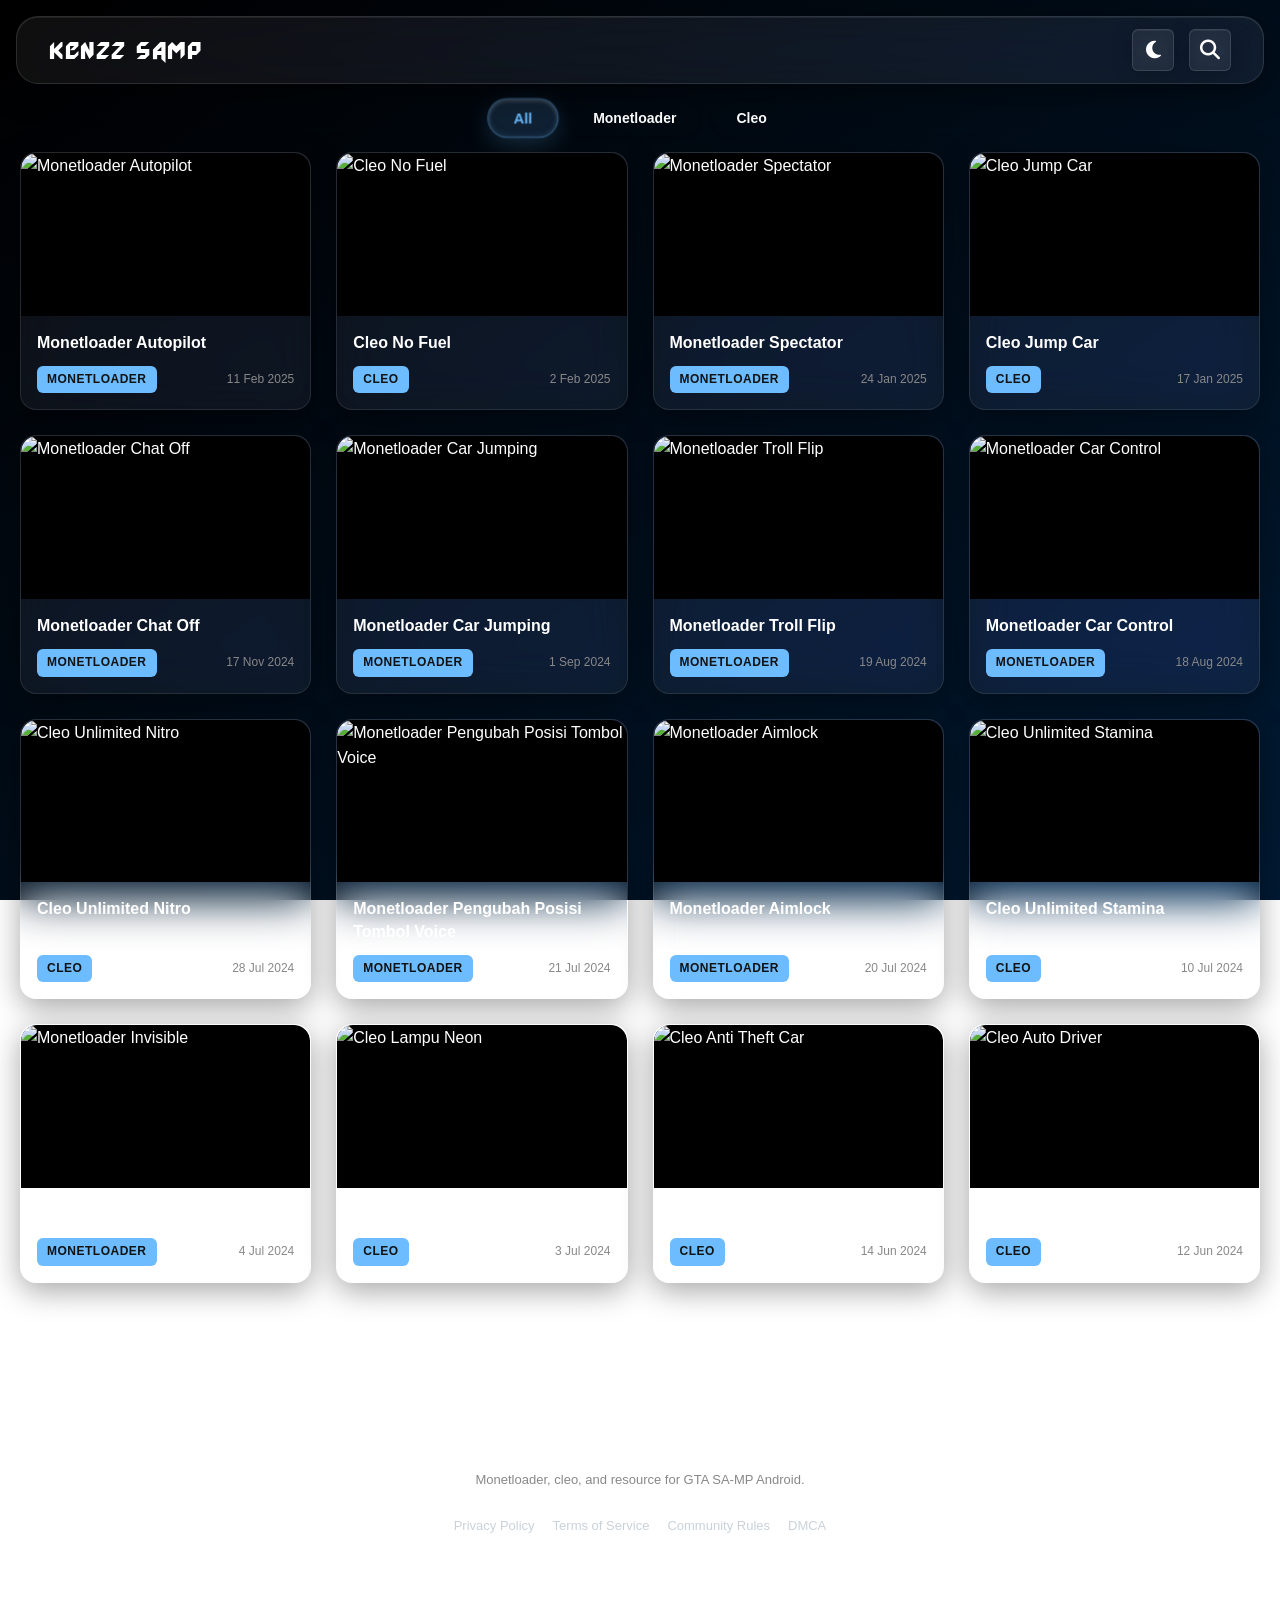
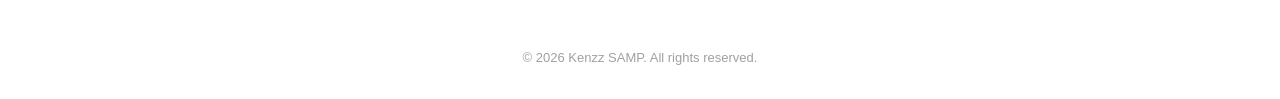
==== index.html @ 709d9c10 "Initial commit" ====
<!DOCTYPE html>
<html lang="id" data-theme="dark">
<head>
    <meta charset="UTF-8">
    <meta name="viewport" content="width=device-width, initial-scale=1.0">
    <title>Kenzz samp</title>

    <link rel="stylesheet"
    href="https://cdnjs.cloudflare.com/ajax/libs/font-awesome/6.7.2/css/all.min.css">

    <link rel="stylesheet"
    href="https://cdnjs.cloudflare.com/ajax/libs/animate.css/4.1.1/animate.min.css"/>
    
    <link rel="stylesheet" href="style.css">
</head>
<body>
    <header class="navbar">
    <div class="nav-content animate__animated animate__fadeInDown" id="nav-content">
        <a href="/" style="text-decoration: none; color: inherit;">
            <h1 class="logo">Kenzz SAMP</h1>
        </a>
 
        <div class="nav-actions">
            <button id="theme-toggle" class="icon-btn" title="Change Theme">
                <i class="fa-solid fa-moon"></i>
            </button>

            <button id="search-btn" class="icon-btn" title="Search">
                <i class="fa-solid fa-magnifying-glass"></i>
            </button>
        </div>
    </div>

    <div class="search-container hidden" id="search-container">
        <div class="search-input-wrapper">
            <i class="fa-solid fa-magnifying-glass search-icon"></i>
            <input
                type="text"
                id="search-input"
                placeholder="Search..."
            >
        </div>

        <button id="close-search" class="icon-btn">
            <i class="fa-solid fa-xmark"></i>
        </button>
    </div>
    </header>

    <nav class="category-bar">
        <button class="cat-btn active" data-filter="all">All</button>
        <button class="cat-btn" data-filter="monetloader">Monetloader</button>
        <button class="cat-btn" data-filter="cleo">Cleo</button>
    </nav>

    <main class="content">
        <div id="script-container" class="script-grid">
            <!-- Data Script Card akan di-render otomatis oleh JavaScript di sini -->
        </div>
    </main>

    <footer class="footer">
        <div class="footer-content">
            <div class="footer-brand">
                <a href="/" style="text-decoration: none; color: inherit;">
                <h3 class="footer-logo">Kenzz SAMP</h3>
                </a>
                <p>Monetloader, cleo, and resource for GTA SA-MP Android.</p>
            </div>
            <div class="footer-links">
                <a href="#">Privacy Policy</a>
                <a href="#">Terms of Service</a>
                <a href="#">Community Rules</a>
                <a href="#">DMCA</a>
            </div>
            <div class="footer-socials">
                <a href="https://youtube.com/@KenzzYeTe" class="yt" target="_blank" title="YouTube"><i class="fa-brands fa-youtube"></i></a>
                <a href="#" class="ig" target="_blank" title="Instagram"><i class="fa-brands fa-instagram"></i></a>
                <a href="https://www.tiktok.com/@kenzzyete" class="tt" target="_blank" title="TikTok"><i class="fa-brands fa-tiktok"></i></a>
                <a href="https://discord.com/invite/SKCgURKkAt" class="dc" target="_blank" title="Discord"><i class="fa-brands fa-discord"></i></a>
            </div>
            <div class="footer-bottom">
                <p>© 2026 Kenzz SAMP. All rights reserved.</p>
            </div>
        </div>
    </footer>
    
    <script src="app.js"></script>
</body>
</html>
---- style.css ----
/* Variabel Warna Tema (Default: Dark Mode) */
:root {
    --bg-color: linear-gradient(to bottom right, #000, #001a33);
    --text-color: #ffffff;
    --nav-bg: #1e1e1e;
    --card-bg: #252525;
    --primary-color: #6cbcff;
    --cat-bg: #2d2d2d;
    --cat-active-bg: #6cbcff;
    --cat-active-text: #121212;
    --shadow-color: rgba(0, 0, 0, 0.5);
}

/* Variabel Warna Light Mode */
[data-theme="light"] {
    --bg-color: linear-gradient(to bottom right, #ffffff, #e6f2ff);
    --text-color: #212529;
    --nav-bg: #ffffff;
    --card-bg: #ffffff;
    --primary-color: #6cbcff;
    --cat-bg: #e9ecef;
    --cat-active-bg: #6cbcff;
    --cat-active-text: #ffffff;
    --shadow-color: rgba(0, 0, 0, 0.1);
}

@font-face {
    font-family: 'Agero'; 
    src: url('font/agero.ttf') format('truetype'); 
    font-weight: normal;
    font-style: normal;
    font-display: swap; 
}

* {
    margin: 0;
    padding: 0;
    box-sizing: border-box;
    font-family: 'Inter', sans-serif;
}

body {
    background: var(--bg-color);
    background-attachment: fixed;
    background-size: cover;
    color: var(--text-color);
    line-height: 1.6;
    min-height: 100vh;
    transition: background-color 0.3s ease, color 0.3s ease;
    overflow-x: hidden;
    -webkit-font-smoothing: antialiased;
    scroll-behavior: smooth;
}

/* Header & Navbar */
.navbar {
    position: fixed !important;
    top: 16px !important;
    left: 50%;
    transform: translateX(-50%);
    width: calc(100% - 32px);
    max-width: 1380px;
    height: 68px;
    background: rgba(255,255,255,0.06) !important;
    border: 1px solid rgba(255,255,255,0.12) !important;
    backdrop-filter: blur(24px) saturate(180%);
    -webkit-backdrop-filter: blur(24px) saturate(180%);
    border-radius: 22px;
    box-shadow:
        0 8px 32px rgba(0,0,0,0.45),
        inset 0 1px 0 rgba(255,255,255,0.08);
    z-index: 1000;
    transition: background-color 0.3s ease;
}

@supports not (backdrop-filter: blur(16px)) {
    .navbar { background: rgba(0,0,0,0.95); }
}

[data-theme="light"] .navbar {
    box-shadow:
        0 8px 32px rgba(255,255,255,0.45),
        inset 0 1px 0 rgba(0,0,0,0.08);
    border: 1px solid rgba(0,0,0,0.12) !important;
}

.nav-content {
    max-width: 1400px; 
    margin: 0 auto; 
    height: 100%; 
    padding: 0 32px;
    display: flex; 
    align-items: center;
    justify-content: space-between;
}

.logo {
    font-family: 'Agero', sans-serif; 
    font-size: 24px; 
    font-weight: normal; 
    letter-spacing: 0.5px; 
    margin-left: -1px;
    transform: translateY(1px);
    cursor: pointer;
    display: inline-block;
}

.nav-actions {
    display: flex;
    align-items: center;
    gap: 15px;
}

.icon-btn i {
    font-size: 20px;
    pointer-events: none;
}

.icon-btn {
    background: rgba(255,255,255,0.06) !important;
    border: 1px solid rgba(255,255,255,0.12) !important;
    backdrop-filter: blur(18px);
    -webkit-backdrop-filter: blur(18px);
    width: 42px;
    height: 42px;
    font-size: 20px;
    color: var(--text-color);
    padding: 6px;
    border-radius: 6px;
    display: flex;
    align-items: center;
    justify-content: center;
    transition: transform 0.2s ease, background-color 0.2s ease;
    box-shadow:
        inset 0 1px 0 rgba(255,255,255,0.06),
        0 4px 20px rgba(0,0,0,0.25);
}

[data-theme="light"] .icon-btn {
    background: rgba(0,0,0,0.06) !important;
    box-shadow:
        inset 0 1px 0 rgba(0,0,0,0.06),
        0 4px 20px rgba(255,255,255,0.25);
    border: 1px solid rgba(64,64,64,0.5) !important;
}

.icon-btn:hover {
    transform: scale(1.1);
    background-color: rgba(255, 255, 255, 0.1);
    box-shadow:
        0 14px 40px rgba(0,0,0,.45),
        0 0 25px rgba(90,176,255,.18);
}

[data-theme="light"] .icon-btn:hover {
    background-color: rgba(0, 0, 0, 0.05);
    box-shadow:
        0 14px 40px rgba(255,255,255,.45),
        0 0 25px rgba(90,176,255,.18);
}

/* Search Container Layout */
.search-container {
    position: absolute;
    top: 0;
    left: 0;
    width: 100%;
    height: 100%; 
    background: transparent;
    display: flex;
    align-items: center;
    padding: 0 32px; 
    gap: 10px;
    z-index: 10;
    animation: fadeIn 0.25s ease-in-out;
}

.search-container.hidden {
    display: none;
}

.search-input-wrapper {
    position: relative;
    flex: 1; 
    width: 100%;
}

#search-input {
    width: 100%; 
    background: rgba(255,255,255,0.06) !important;
    border: 1px solid rgba(255,255,255,0.10) !important;
    backdrop-filter: blur(18px);
    -webkit-backdrop-filter: blur(18px);
    border-radius: 25px;
    color: var(--text-color);
    padding: 10px 20px 10px 42px; 
    font-size: 16px;
    outline: none;
}

[data-theme="light"] #search-input {
    background: rgba(0,0,0,0.06) !important;
    border: 1px solid rgba(0,0,0,0.10) !important;
}

#search-input:focus {
    border-color: var(--primary-color) !important;
    box-shadow:
        0 0 0 4px rgba(90,176,255,.08),
        0 0 18px rgba(90,176,255,.25);
}

.search-icon { 
    position: absolute;
    left: 14px; 
    top: 50%; 
    transform: translateY(-50%); 
    color: #a0a0a0;
    pointer-events: none;
}

@keyframes fadeIn {
    from { opacity: 0; transform: translateY(-5px); }
    to { opacity: 1; transform: translateY(0); }
}

/* Kategori Bar (Horizontal Menu) */
.category-bar {
    display: flex;
    gap: 12px;
    padding: 15px 20px;
    overflow-x: auto;
    white-space: nowrap;
    background-color: var(--bg-color);
    align-items: center;
    justify-content: center;
    margin-top: 84px;
    scrollbar-width: none;
}

.category-bar::-webkit-scrollbar {
    display: none;
}

.cat-btn {
    padding: 10px 24px;
    border-radius: 25px;
    border: none;
    background-color: transparent;
    color: var(--text-color);
    font-weight: 600;
    font-size: 14px;
    transition: all 0.3s cubic-bezier(0.25, 0.8, 0.25, 1);
    box-shadow: 0 2px 4px rgba(0,0,0,0.05);
}

[data-theme="light"] .cat-btn {
    box-shadow: 0 2px 4px rgba(255,255,255,0.05);
}

.cat-btn.active {
    background: rgba(108, 188, 255, 0.15) !important;
    backdrop-filter: blur(12px) saturate(150%);
    -webkit-backdrop-filter: blur(12px) saturate(150%);
    border: 1px solid rgba(108, 188, 255, 0.4) !important;
    color: #6cbcff; 
    transform: scale(1.05);
    box-shadow: 
        0 8px 25px rgba(108, 188, 255, 0.2), 
        inset 0 2px 4px rgba(255, 255, 255, 0.2), 
        inset 0 -2px 6px rgba(108, 188, 255, 0.1); 
}

[data-theme="light"] .cat-btn.active {
    background: rgba(108, 188, 255, 0.25) !important;
    border: 1px solid rgba(108, 188, 255, 0.6) !important;
    color: #0056b3;
    box-shadow: 
        0 6px 20px rgba(108, 188, 255, 0.3),
        inset 0 2px 6px rgba(255, 255, 255, 0.6);
}

.cat-btn:hover:not(.active) {
    background-color: rgba(255, 255, 255, 0.15);
}

[data-theme="light"] .cat-btn:hover:not(.active) {
    background-color: rgba(0, 0, 0, 0.1);
}

/* Script Grid System */
.content {
    padding: 0 20px 20px 20px;
    max-width: 1400px;
    margin: 0 auto;
}

.script-grid {
    display: grid;
    grid-template-columns: repeat(auto-fill, minmax(280px, 1fr));
    gap: 25px;
}

/* Script Card Structure */
.script-card {
    background: rgba(255,255,255,0.05) !important;
    border: 1px solid rgba(255,255,255,0.10) !important;
    border-radius: 16px;
    backdrop-filter: blur(22px) saturate(180%);
    -webkit-backdrop-filter: blur(22px) saturate(180%);
    overflow: hidden;
    box-shadow:
        0 8px 30px rgba(0,0,0,0.35),
        inset 0 1px 0 rgba(255,255,255,0.06);
    transition: transform 0.3s cubic-bezier(0.25, 0.8, 0.25, 1), box-shadow 0.3s cubic-bezier(0.25, 0.8, 0.25, 1);
    display: flex;
    flex-direction: column;
}

[data-theme="light"] .script-card {
    box-shadow:
        0 8px 30px rgba(255,255,255,0.35),
        inset 0 1px 0 rgba(0,0,0,0.06);
    border: 1px solid rgba(0,0,0,0.10) !important;
}

.script-card:hover {
    transform: translateY(-6px) scale(1.01);
    box-shadow:
        0 14px 40px rgba(0,0,0,.45),
        0 0 25px rgba(90,176,255,.18);
}

[data-theme="light"] .script-card:hover {
    box-shadow:
        0 14px 40px rgba(255,255,255,.45),
        0 0 25px rgba(90,176,255,.18);
}
    
.card-cover {
    width: 100%;
    aspect-ratio: 16/9;
    overflow: hidden;
    border-radius: 16px 16px 0 0; 
    background-color: #000000;
}

.card-cover img {
    width: 100%;
    height: 100%;
    object-fit: cover;
    transition: transform 0.4s cubic-bezier(0.25, 0.8, 0.25, 1);
}

.script-card:hover .card-cover img {
    transform: scale(1.05);
}

.card-details {
    padding: 16px;
    display: flex;
    flex-direction: column;
    flex-grow: 1;
    justify-content: space-between;
}

.card-title {
    font-size: 16px;
    font-weight: 600;
    line-height: 1.4;
    margin-bottom: 12px;
    display: -webkit-box;
    -webkit-line-clamp: 2;
    -webkit-box-orient: vertical;
    overflow: hidden;
}

.card-meta {
    display: flex;
    justify-content: space-between;
    align-items: center;
    margin-top: auto;
}

.card-label {
    font-size: 12px;
    font-weight: 700;
    text-transform: uppercase;
    background-color: var(--primary-color);
    color: #121212;
    padding: 4px 10px;
    border-radius: 6px;
    letter-spacing: 0.5px;
}

[data-theme="light"] .card-label {
    color: #ffffff;
}

.card-date {
    font-size: 12px;
    color: #888888;
}

.footer {
    padding: 50px 20px 30px;
    background: rgba(255,255,255,0.03);
    border-top: 1px solid rgba(255,255,255,0.08);
    margin-top: 80px;
    backdrop-filter: blur(18px);
    -webkit-backdrop-filter: blur(18px);
}

[data-theme="light"] .footer {
    background: rgba(0,0,0,0.03);
    border-top: 1px solid rgba(0,0,0,0.08);
}

.footer-logo {
    font-family: 'Agero', sans-serif; 
    font-size: 24px; 
    font-weight: normal;
    transform: translateY(1px);
    cursor: pointer;
    display: inline-block;
}

.footer-content {
    max-width: 1400px;
    margin: 0 auto;
    align-items: center;
    text-align: center;
}

.footer-brand h3 {
    font-size: 18px;
    margin-bottom: 8px;
}

.footer-brand p {
    color: #888888;
    font-size: 13px;
    margin-bottom: 25px;
}

.footer-links {
    display: flex;
    flex-wrap: wrap;
    gap: 18px;
    margin-bottom: 20px;
    justify-content: center;
}

.footer-links a {
    color: #c9d1d9;
    text-decoration: none;
    font-size: 13px;
    transition: .2s;
}

[data-theme="light"] .footer-links a {
    color: #525c69;
}

.footer-links a:hover {
    color: var(--primary-color);
}

.footer-socials {
    display: flex;
    gap: 15px;
    margin-top: 10px;
    justify-content: center;
}

/* Mengubah pengaturan untuk icon Font Awesome */
.footer-socials a {
    color: inherit; /* Supaya warnanya ikut gelap/terang */
    font-size: 20px; /* Ukuran icon Font Awesome */
    width: 40px;
    height: 40px;
    border-radius: 12px;
    display: flex;
    align-items: center;
    justify-content: center;
    background: rgba(255,255,255,0.05);
    border: 1px solid rgba(255,255,255,0.08);
    transition: all .25s ease;
    text-decoration: none;
}

[data-theme="light"] .footer-socials a {
    color: #000000;
    background: rgba(0,0,0,0.05);
    border: 1px solid rgba(0,0,0,0.08);
}

.footer-socials a:hover {
    transform: translateY(-2px);
    border-color: var(--primary-color);
    box-shadow: 0 0 18px rgba(90,176,255,.25);
}

.footer-socials .yt:hover {
    border-color: #ff3b3b;
    box-shadow: 0 0 18px rgba(255,59,59,.55);
}

/* Instagram dan TikTok disamakan 2 warna diagonal biar ketebalannya setara dengan YT & DC */
.footer-socials .ig:hover {
    border-color: #e1306c;
    box-shadow: 
  -2px -2px 14px rgba(131, 58, 180, 0.65), /* Ungu diperkuat (Atas Kiri) */
  2px -1px 16px rgba(225, 48, 108, 0.6),   /* Pink sedang (Atas Kanan) */
  2px 2px 16px rgba(245, 96, 64, 0.55),    /* Jingga sedang (Bawah Kanan) */
  -2px 2px 16px rgba(251, 173, 80, 0.55);  /* Kuning sedang (Bawah Kiri) */
}

[data-theme="light"] .footer-socials .ig:hover {
    box-shadow: 
  -2px -2px 12px rgba(131, 58, 180, 0.35), /* Ungu halus (Atas Kiri) */
  2px -1px 14px rgba(225, 48, 108, 0.55),  /* Pink lembut (Atas Kanan) */
  2px 2px 14px rgba(245, 96, 64, 0.45),    /* Jingga tipis (Bawah Kanan) */
  -2px 2px 14px rgba(251, 173, 80, 0.45);  /* Kuning tipis (Bawah Kiri) */
}

.footer-socials .tt:hover {
    border-color: #ffffff; 
    box-shadow: -2px -2px 16px rgba(37, 244, 238, 0.55), 
                 2px 2px 16px rgba(254, 44, 85, 0.55);
}

[data-theme="light"] .footer-socials .tt:hover {
    border-color: #000000;
}

.footer-socials .dc:hover {
    border-color: #5865f2;
    box-shadow: 0 0 18px rgba(88, 101, 242,.55); 
}

.footer-bottom {
    margin-top: 30px;
    padding-top: 20px;
    border-top: 1px solid rgba(255,255,255,0.06);
}

[data-theme="light"] .footer-bottom {
    border-top: 1px solid rgba(0,0,0,0.06);
}

.footer-bottom p {
    color: #a0a0a0;
    font-size: 13px;
}

a {
    cursor: default;
}
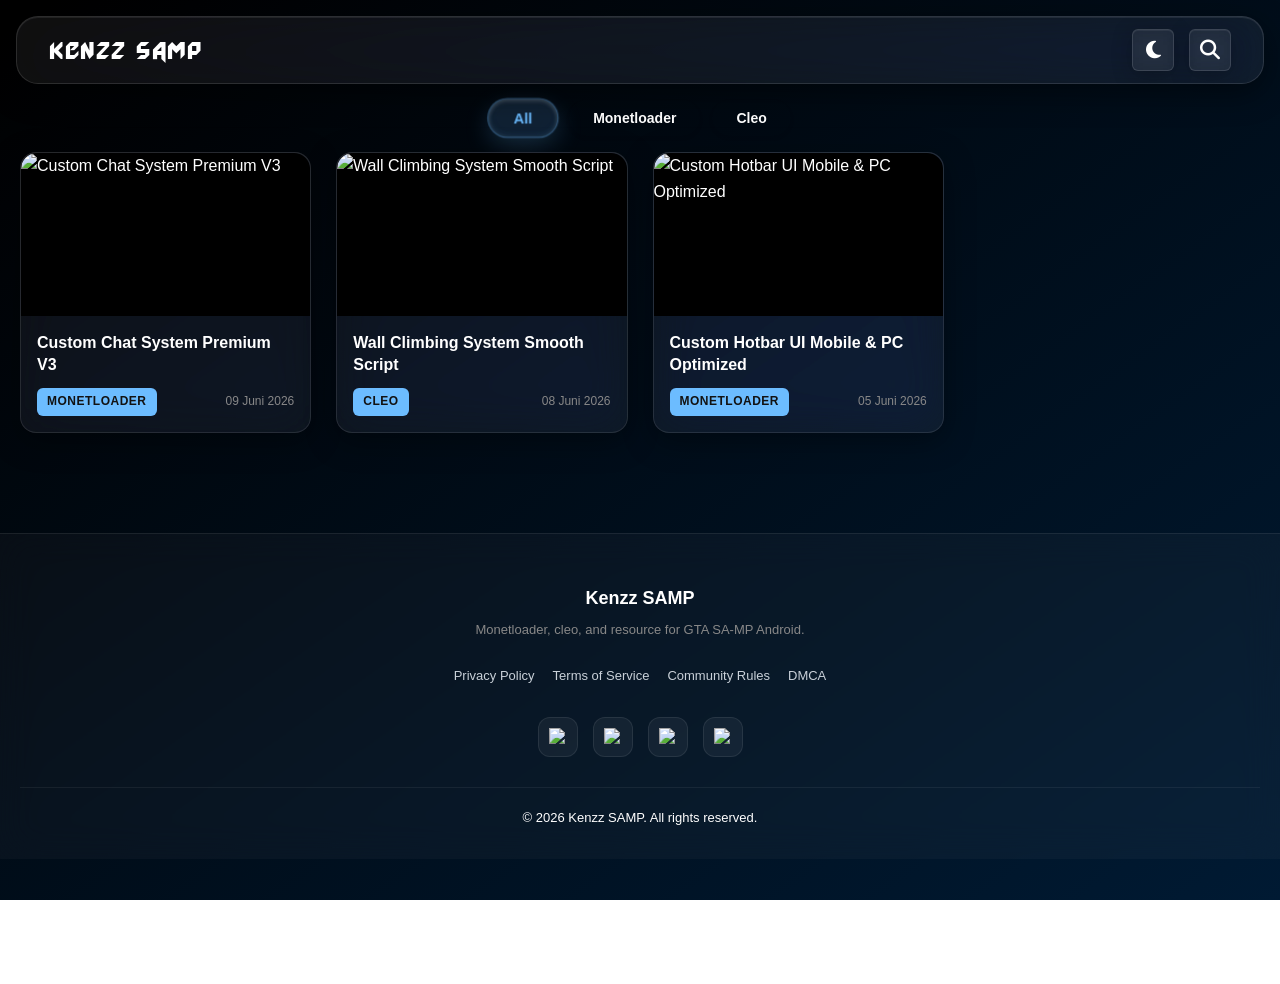
==== commit f796ed7e: "Initialize cloudflare/workers-autoconfig" ====
--- a/index.html
+++ b/index.html
@@ -5,20 +5,19 @@
     <meta name="viewport" content="width=device-width, initial-scale=1.0">
     <title>Kenzz samp</title>
 
+    <!-- Font Awesome -->
     <link rel="stylesheet"
     href="https://cdnjs.cloudflare.com/ajax/libs/font-awesome/6.7.2/css/all.min.css">
 
-    <link rel="stylesheet"
-    href="https://cdnjs.cloudflare.com/ajax/libs/animate.css/4.1.1/animate.min.css"/>
-    
     <link rel="stylesheet" href="style.css">
 </head>
 <body>
+    <!-- Navbar / Header -->
     <header class="navbar">
-    <div class="nav-content animate__animated animate__fadeInDown" id="nav-content">
-        <a href="/" style="text-decoration: none; color: inherit;">
-            <h1 class="logo">Kenzz SAMP</h1>
-        </a>
+    <div class="nav-content" id="nav-content">
+        <a href="#" style="text-decoration: none; color: inherit;">
+    <h1 class="logo">Kenzz SAMP</h1>
+</a>
  
         <div class="nav-actions">
             <button id="theme-toggle" class="icon-btn" title="Change Theme">
@@ -32,39 +31,39 @@
     </div>
 
     <div class="search-container hidden" id="search-container">
-        <div class="search-input-wrapper">
-            <i class="fa-solid fa-magnifying-glass search-icon"></i>
-            <input
-                type="text"
-                id="search-input"
-                placeholder="Search..."
-            >
-        </div>
+    <div class="search-input-wrapper">
+        <i class="fa-solid fa-magnifying-glass search-icon"></i>
+        <input
+            type="text"
+            id="search-input"
+            placeholder="Search..."
+        >
+    </div>
 
-        <button id="close-search" class="icon-btn">
-            <i class="fa-solid fa-xmark"></i>
-        </button>
-    </div>
+    <button id="close-search" class="icon-btn">
+        <i class="fa-solid fa-xmark"></i>
+    </button>
+</div>
     </header>
 
+    <!-- Category Bar (Pindahan dari Sidebar ke Horizontal Bar) -->
     <nav class="category-bar">
         <button class="cat-btn active" data-filter="all">All</button>
         <button class="cat-btn" data-filter="monetloader">Monetloader</button>
         <button class="cat-btn" data-filter="cleo">Cleo</button>
     </nav>
 
+    <!-- Main Content Area -->
     <main class="content">
         <div id="script-container" class="script-grid">
             <!-- Data Script Card akan di-render otomatis oleh JavaScript di sini -->
         </div>
     </main>
 
-    <footer class="footer">
+<footer class="footer">
         <div class="footer-content">
             <div class="footer-brand">
-                <a href="/" style="text-decoration: none; color: inherit;">
-                <h3 class="footer-logo">Kenzz SAMP</h3>
-                </a>
+                <h3>Kenzz SAMP</h3>
                 <p>Monetloader, cleo, and resource for GTA SA-MP Android.</p>
             </div>
             <div class="footer-links">
@@ -74,10 +73,10 @@
                 <a href="#">DMCA</a>
             </div>
             <div class="footer-socials">
-                <a href="https://youtube.com/@KenzzYeTe" class="yt" target="_blank" title="YouTube"><i class="fa-brands fa-youtube"></i></a>
-                <a href="#" class="ig" target="_blank" title="Instagram"><i class="fa-brands fa-instagram"></i></a>
-                <a href="https://www.tiktok.com/@kenzzyete" class="tt" target="_blank" title="TikTok"><i class="fa-brands fa-tiktok"></i></a>
-                <a href="https://discord.com/invite/SKCgURKkAt" class="dc" target="_blank" title="Discord"><i class="fa-brands fa-discord"></i></a>
+                <a href="https://youtube.com/@KenzzYeTe" class="footer-socials yt" target="_blank" title="YouTube"><img src="https://cdn.simpleicons.org/youtube/white" alt="YouTube"></a>
+                <a href="#" class="footer-socials ig" target="_blank" title="Instagram"><img src="https://cdn.simpleicons.org/instagram/white" alt="Instagram"></a>
+                <a href="https://www.tiktok.com/@kenzzyete" class="footer-socials tt" target="_blank" title="TikTok"><img src="https://cdn.simpleicons.org/tiktok/white" alt="TikTok"></a>
+                <a href="https://discord.com/invite/SKCgURKkAt" class="footer-socials dc" target="_blank" title="Discord"><img src="https://cdn.simpleicons.org/discord" alt="Discord"></a>
             </div>
             <div class="footer-bottom">
                 <p>© 2026 Kenzz SAMP. All rights reserved.</p>
--- a/style.css
+++ b/style.css
@@ -25,11 +25,11 @@
 }
 
 @font-face {
-    font-family: 'Agero'; 
-    src: url('font/agero.ttf') format('truetype'); 
+    font-family: 'Agero'; /* Ini nama bebas yang akan kamu panggil nanti */
+    src: url('font/agero.ttf') format('truetype'); /* Path menuju file font kamu */
     font-weight: normal;
     font-style: normal;
-    font-display: swap; 
+    font-display: swap; /* Biar teks web langsung muncul duluan sambil nunggu font termuat */
 }
 
 * {
@@ -95,13 +95,12 @@
 }
 
 .logo {
-    font-family: 'Agero', sans-serif; 
-    font-size: 24px; 
-    font-weight: normal; 
-    letter-spacing: 0.5px; 
+    font-family: 'Agero', sans-serif; /* Menggunakan font Agero, kalau gagal bakal pakai sans-serif bawaan HP */
+    font-size: 24px; /* Sesuaikan ukurannya */
+    font-weight: normal; /* Beberapa font kustom sudah tebal dari sananya, jadi atur sesuai kebutuhan */
+    letter-spacing: 0.5px; /* Opsional: Atur jarak antar huruf biar makin estetik */
     margin-left: -1px;
     transform: translateY(1px);
-    cursor: pointer;
     display: inline-block;
 }
 
@@ -165,11 +164,11 @@
     top: 0;
     left: 0;
     width: 100%;
-    height: 100%; 
+    height: 100%; /* WAJIB: Biar tingginya sejajar dan gak keluar navbar */
     background: transparent;
     display: flex;
     align-items: center;
-    padding: 0 32px; 
+    padding: 0 32px; /* Samakan dengan padding nav-content */
     gap: 10px;
     z-index: 10;
     animation: fadeIn 0.25s ease-in-out;
@@ -186,16 +185,17 @@
 }
 
 #search-input {
-    width: 100%; 
+    width: 100%; /* INI KUNCI UTAMANYA: Biar gak menciut di Desktop/Mobile */
     background: rgba(255,255,255,0.06) !important;
     border: 1px solid rgba(255,255,255,0.10) !important;
     backdrop-filter: blur(18px);
     -webkit-backdrop-filter: blur(18px);
     border-radius: 25px;
     color: var(--text-color);
-    padding: 10px 20px 10px 42px; 
+    padding: 10px 20px 10px 42px; /* Jarak 42px di kiri untuk tempat icon */
     font-size: 16px;
     outline: none;
+    /* Catatan: flex-grow: 1 dihapus karena sekarang dia di dalam div biasa */
 }
 
 [data-theme="light"] #search-input {
@@ -324,6 +324,7 @@
     border: 1px solid rgba(0,0,0,0.10) !important;
 }
 
+/* Hover Animasi 1: Card Terangkat Keatas */
 .script-card:hover {
     transform: translateY(-6px) scale(1.01);
     box-shadow:
@@ -337,11 +338,12 @@
         0 0 25px rgba(90,176,255,.18);
 }
     
+/* Thumbnail Cover Container */
 .card-cover {
     width: 100%;
     aspect-ratio: 16/9;
     overflow: hidden;
-    border-radius: 16px 16px 0 0; 
+    border-radius: 16px 16px 0 0; /* Rounded hanya atas, bawah flat kotak */
     background-color: #000000;
 }
 
@@ -352,10 +354,12 @@
     transition: transform 0.4s cubic-bezier(0.25, 0.8, 0.25, 1);
 }
 
+/* Hover Animasi 2: Gambar membesar di dalam card */
 .script-card:hover .card-cover img {
     transform: scale(1.05);
 }
 
+/* Bagian Detail Informasi Card */
 .card-details {
     padding: 16px;
     display: flex;
@@ -411,20 +415,6 @@
     -webkit-backdrop-filter: blur(18px);
 }
 
-[data-theme="light"] .footer {
-    background: rgba(0,0,0,0.03);
-    border-top: 1px solid rgba(0,0,0,0.08);
-}
-
-.footer-logo {
-    font-family: 'Agero', sans-serif; 
-    font-size: 24px; 
-    font-weight: normal;
-    transform: translateY(1px);
-    cursor: pointer;
-    display: inline-block;
-}
-
 .footer-content {
     max-width: 1400px;
     margin: 0 auto;
@@ -458,10 +448,6 @@
     transition: .2s;
 }
 
-[data-theme="light"] .footer-links a {
-    color: #525c69;
-}
-
 .footer-links a:hover {
     color: var(--primary-color);
 }
@@ -473,10 +459,7 @@
     justify-content: center;
 }
 
-/* Mengubah pengaturan untuk icon Font Awesome */
 .footer-socials a {
-    color: inherit; /* Supaya warnanya ikut gelap/terang */
-    font-size: 20px; /* Ukuran icon Font Awesome */
     width: 40px;
     height: 40px;
     border-radius: 12px;
@@ -486,7 +469,6 @@
     background: rgba(255,255,255,0.05);
     border: 1px solid rgba(255,255,255,0.08);
     transition: all .25s ease;
-    text-decoration: none;
 }
 
 [data-theme="light"] .footer-socials a {
@@ -506,28 +488,17 @@
     box-shadow: 0 0 18px rgba(255,59,59,.55);
 }
 
-/* Instagram dan TikTok disamakan 2 warna diagonal biar ketebalannya setara dengan YT & DC */
 .footer-socials .ig:hover {
     border-color: #e1306c;
-    box-shadow: 
-  -2px -2px 14px rgba(131, 58, 180, 0.65), /* Ungu diperkuat (Atas Kiri) */
-  2px -1px 16px rgba(225, 48, 108, 0.6),   /* Pink sedang (Atas Kanan) */
-  2px 2px 16px rgba(245, 96, 64, 0.55),    /* Jingga sedang (Bawah Kanan) */
-  -2px 2px 16px rgba(251, 173, 80, 0.55);  /* Kuning sedang (Bawah Kiri) */
-}
-
-[data-theme="light"] .footer-socials .ig:hover {
-    box-shadow: 
-  -2px -2px 12px rgba(131, 58, 180, 0.35), /* Ungu halus (Atas Kiri) */
-  2px -1px 14px rgba(225, 48, 108, 0.55),  /* Pink lembut (Atas Kanan) */
-  2px 2px 14px rgba(245, 96, 64, 0.45),    /* Jingga tipis (Bawah Kanan) */
-  -2px 2px 14px rgba(251, 173, 80, 0.45);  /* Kuning tipis (Bawah Kiri) */
+    box-shadow: 0 0 18px rgba(245, 96, 64,.55),
+                0 0 18px rgba(225, 48, 108,.55),
+                0 0 18px rgba(131, 58, 180,.55);
 }
 
 .footer-socials .tt:hover {
     border-color: #ffffff; 
-    box-shadow: -2px -2px 16px rgba(37, 244, 238, 0.55), 
-                 2px 2px 16px rgba(254, 44, 85, 0.55);
+    box-shadow: -2px -2px 18px rgba(37, 244, 238,.55), 
+             2px 2px 18px rgba(254, 44, 85,.55);
 }
 
 [data-theme="light"] .footer-socials .tt:hover {
@@ -537,6 +508,11 @@
 .footer-socials .dc:hover {
     border-color: #5865f2;
     box-shadow: 0 0 18px rgba(88, 101, 242,.55); 
+}
+
+.footer-socials img {
+    width: 18px;
+    height: 18px;
 }
 
 .footer-bottom {
@@ -545,15 +521,11 @@
     border-top: 1px solid rgba(255,255,255,0.06);
 }
 
-[data-theme="light"] .footer-bottom {
-    border-top: 1px solid rgba(0,0,0,0.06);
-}
-
 .footer-bottom p {
-    color: #a0a0a0;
+    color: var(--color-text-muted);
     font-size: 13px;
 }
 
 a {
     cursor: default;
-}
+    }
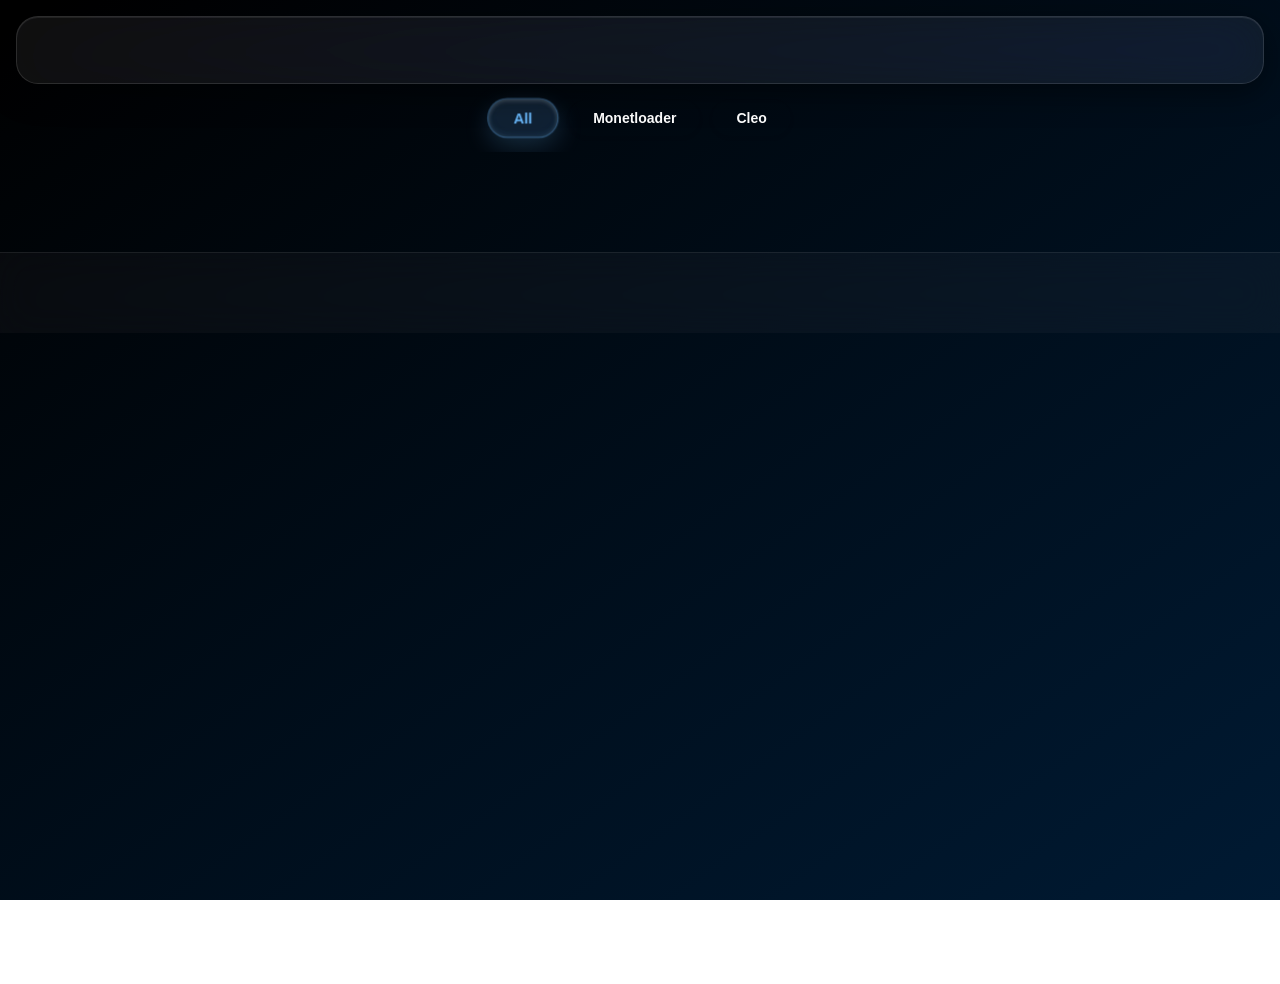
==== commit b2e73c96: "Update index.html" ====
--- a/index.html
+++ b/index.html
@@ -3,87 +3,47 @@
 <head>
     <meta charset="UTF-8">
     <meta name="viewport" content="width=device-width, initial-scale=1.0">
-    <title>Kenzz samp</title>
+    <title>Kenzz SAMP</title>
 
-    <!-- Font Awesome -->
     <link rel="stylesheet"
     href="https://cdnjs.cloudflare.com/ajax/libs/font-awesome/6.7.2/css/all.min.css">
 
     <link rel="stylesheet" href="style.css">
 </head>
 <body>
-    <!-- Navbar / Header -->
+
+    <!-- Navbar -->
     <header class="navbar">
-    <div class="nav-content" id="nav-content">
-        <a href="#" style="text-decoration: none; color: inherit;">
-    <h1 class="logo">Kenzz SAMP</h1>
-</a>
- 
-        <div class="nav-actions">
-            <button id="theme-toggle" class="icon-btn" title="Change Theme">
-                <i class="fa-solid fa-moon"></i>
-            </button>
-
-            <button id="search-btn" class="icon-btn" title="Search">
-                <i class="fa-solid fa-magnifying-glass"></i>
-            </button>
-        </div>
-    </div>
-
-    <div class="search-container hidden" id="search-container">
-    <div class="search-input-wrapper">
-        <i class="fa-solid fa-magnifying-glass search-icon"></i>
-        <input
-            type="text"
-            id="search-input"
-            placeholder="Search..."
-        >
-    </div>
-
-    <button id="close-search" class="icon-btn">
-        <i class="fa-solid fa-xmark"></i>
-    </button>
-</div>
+        <div id="navbar-root"></div>
     </header>
 
-    <!-- Category Bar (Pindahan dari Sidebar ke Horizontal Bar) -->
+    <!-- Category -->
     <nav class="category-bar">
         <button class="cat-btn active" data-filter="all">All</button>
         <button class="cat-btn" data-filter="monetloader">Monetloader</button>
         <button class="cat-btn" data-filter="cleo">Cleo</button>
     </nav>
 
-    <!-- Main Content Area -->
+    <!-- Content -->
     <main class="content">
-        <div id="script-container" class="script-grid">
-            <!-- Data Script Card akan di-render otomatis oleh JavaScript di sini -->
+
+        <div
+            id="script-container"
+            class="script-grid">
         </div>
+
     </main>
 
-<footer class="footer">
-        <div class="footer-content">
-            <div class="footer-brand">
-                <h3>Kenzz SAMP</h3>
-                <p>Monetloader, cleo, and resource for GTA SA-MP Android.</p>
-            </div>
-            <div class="footer-links">
-                <a href="#">Privacy Policy</a>
-                <a href="#">Terms of Service</a>
-                <a href="#">Community Rules</a>
-                <a href="#">DMCA</a>
-            </div>
-            <div class="footer-socials">
-                <a href="https://youtube.com/@KenzzYeTe" class="footer-socials yt" target="_blank" title="YouTube"><img src="https://cdn.simpleicons.org/youtube/white" alt="YouTube"></a>
-                <a href="#" class="footer-socials ig" target="_blank" title="Instagram"><img src="https://cdn.simpleicons.org/instagram/white" alt="Instagram"></a>
-                <a href="https://www.tiktok.com/@kenzzyete" class="footer-socials tt" target="_blank" title="TikTok"><img src="https://cdn.simpleicons.org/tiktok/white" alt="TikTok"></a>
-                <a href="https://discord.com/invite/SKCgURKkAt" class="footer-socials dc" target="_blank" title="Discord"><img src="https://cdn.simpleicons.org/discord" alt="Discord"></a>
-            </div>
-            <div class="footer-bottom">
-                <p>© 2026 Kenzz SAMP. All rights reserved.</p>
-            </div>
-        </div>
+    <!-- Footer -->
+    <footer class="footer">
+        <div id="footer-root"></div>
     </footer>
-    
+
+    <!-- Config Website -->
+    <script src="config.js"></script>
+
+    <!-- Main -->
     <script src="app.js"></script>
+
 </body>
 </html>
